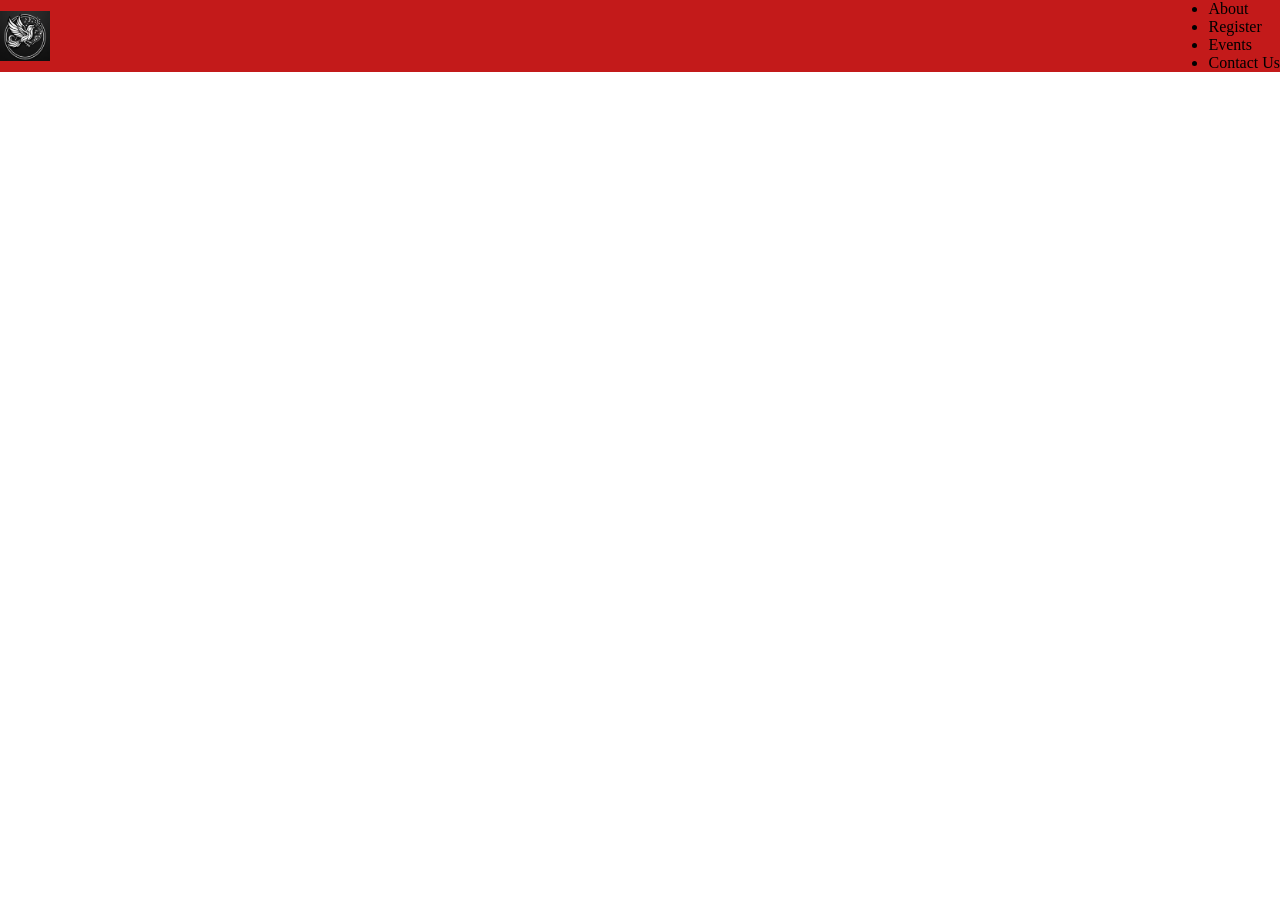
==== Experiment 1/src/index.html @ 6a9afb47 "Init" ====
<!DOCTYPE html>
<html lang="en">
<head>
    <meta charset="UTF-8">
    <meta name="viewport" content="width=device-width, initial-scale=1.0">
    <title>TechNova 2026</title>
    <link rel = "stylesheet" href = "style.css">
</head>
<body>
    <nav>
        <div class = logo>
            <a href = "index.html">
                <img class="logo" src = "logo.png">
            </a>
        </div>
        <ul>
            <li>About</li>
            <li>Register</li>
            <li>Events</li>
            <li>Contact Us</li>
        </ul>
    </nav>
</body>
</html>
---- Experiment 1/src/style.css ----
* {
    margin: 0;
}
nav {
    display: flex;
    justify-content: space-between;
    align-items: center;
    background-color: #c31a1a;
}

.logo {
    height: 50px;
    width: 50px;
}

.li {    

}
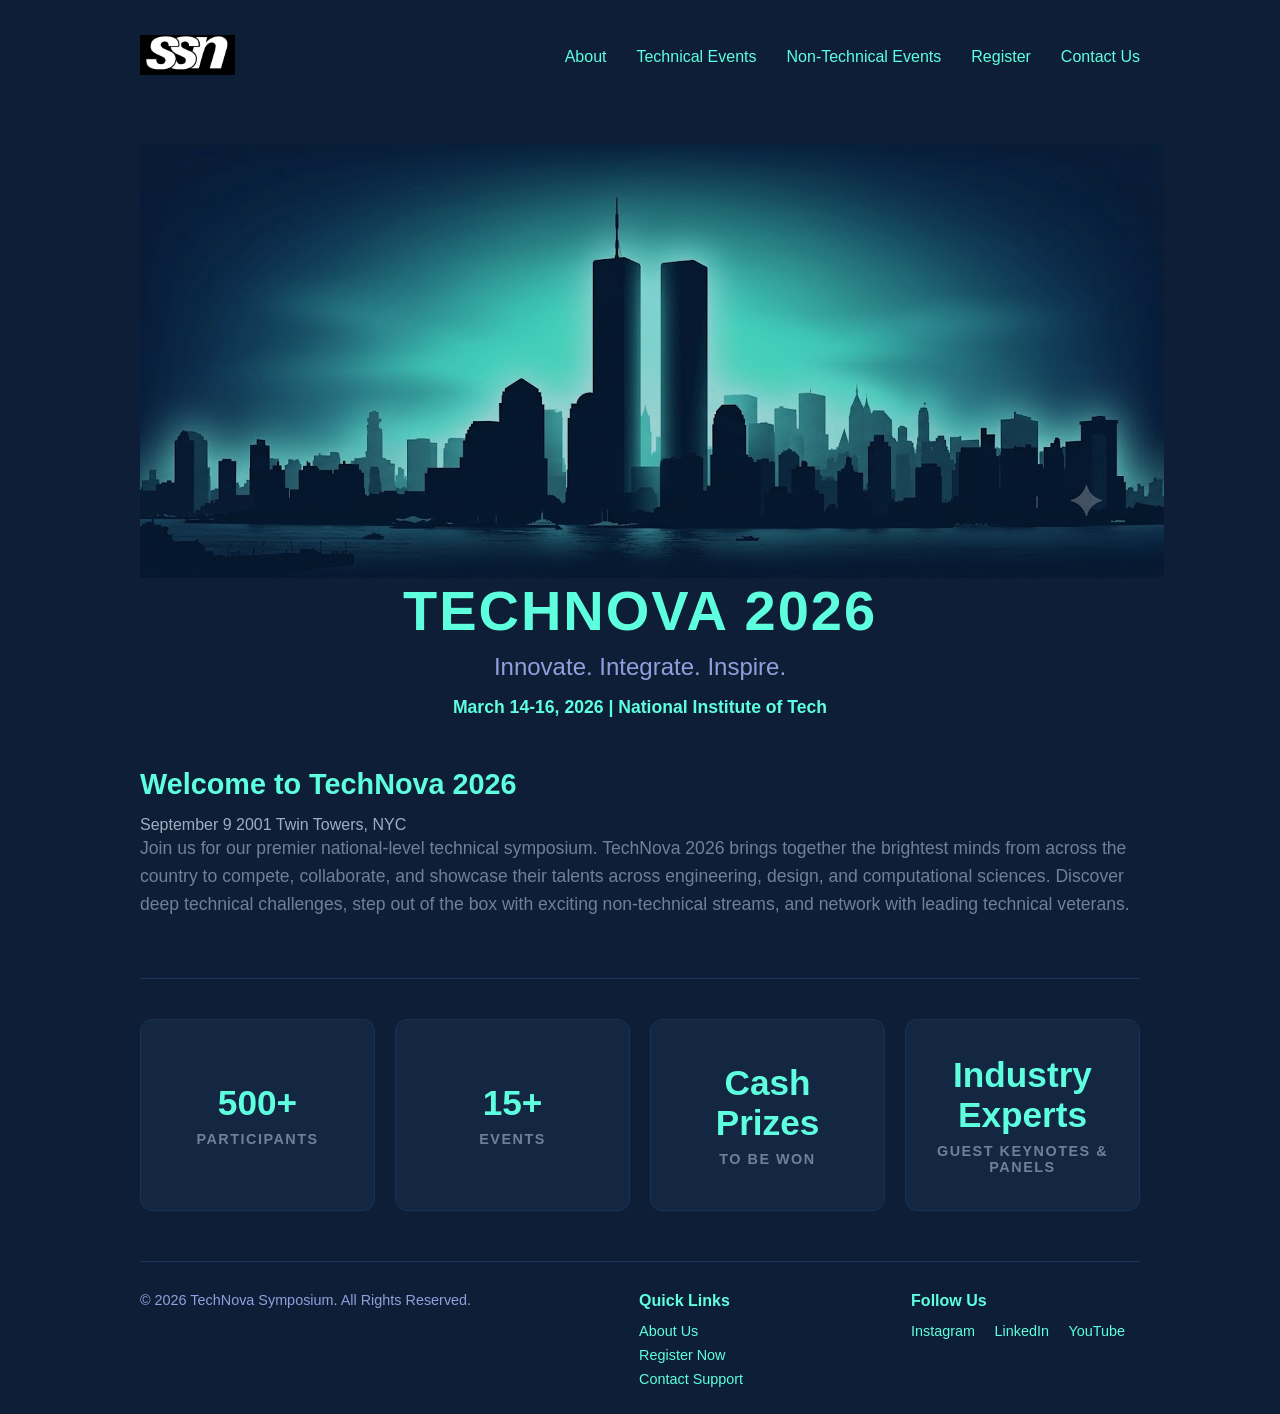
==== commit adc1a715: "Finished 1 and 2" ====
--- a/Experiment 1/src/index.html
+++ b/Experiment 1/src/index.html
@@ -1,24 +1,107 @@
-<!DOCTYPE html>
-<html lang="en">
-<head>
-    <meta charset="UTF-8">
-    <meta name="viewport" content="width=device-width, initial-scale=1.0">
-    <title>TechNova 2026</title>
-    <link rel = "stylesheet" href = "style.css">
-</head>
-<body>
-    <nav>
-        <div class = logo>
-            <a href = "index.html">
-                <img class="logo" src = "logo.png">
-            </a>
-        </div>
-        <ul>
-            <li>About</li>
-            <li>Register</li>
-            <li>Events</li>
-            <li>Contact Us</li>
-        </ul>
-    </nav>
-</body>
-</html>+    <!DOCTYPE html>
+    <html lang="en">
+    <head>
+        <meta charset="UTF-8">
+        <meta name="viewport" content="width=device-width, initial-scale=1.0">
+        <title>TechNova 2026</title>
+        <link rel="stylesheet" href = "style.css">
+    </head>
+    <body>
+        <header class="index-header">
+            <nav class="navabar" id="Index-navbar">
+                <div class="nav-logo">
+                    <img src="logo.png" alt="">
+                </div>
+
+                <div class = "nav-quicklinks">
+                    <ul>
+                        <li><a href="about.html" >About</a></li>
+                        <li><a href="technical.html">Technical Events</a></li>
+                        <li><a href="nontechnical.html">Non-Technical Events</a></li>
+                        <li><a href="register.html">Register</a></li>
+                        <li><a href="contact.html">Contact Us</a></li>
+                    </ul>
+                </div>
+            </nav>
+        </header>
+
+        <main>
+            <section class="hero-section">
+                <img src= "banner.png">
+                    <div>
+                        <h1>
+                            <center>TechNova 2026</center>
+                        </h1>
+                        <h2>
+                            <center>Innovate. Integrate. Inspire.</center>
+                        </h2>
+                        <h3>
+                            <center> <sub>March 14-16, 2026 | National Institute of Tech</sub> </center>
+                        </h3>
+                    </div>
+                </div>
+            </section>
+
+            <section class="index-details">
+                <div>
+                    <h2>
+                        Welcome to TechNova 2026
+                    </h2>
+                    <strong>Date: </strong> September 9 2001
+                    <strong>Venue: </strong> Twin Towers, NYC
+                    <p>
+                        Join us for our premier national-level technical symposium. TechNova 2026 brings together the brightest minds from across the country to compete, collaborate, and showcase their talents across engineering, design, and computational sciences. Discover deep technical challenges, step out of the box with exciting non-technical streams, and network with leading technical veterans.
+                    </p>
+                </div>
+            </section>
+
+            <section class="Index-highlights">
+                <div>
+                    <center>
+                        <h2>Symposium Highlights</h2>
+                    </center>
+                </div>
+                <div>
+                    <div class="Highlight Card">
+                        <h3>500+</h3>
+                        <p>Participants</p>
+                    </div>
+                    <div class="Highlight Card">
+                        <h3>15+</h3>
+                        <p>Events</p>
+                    </div>
+                    <div class="Highlight Card">
+                        <h3>Cash Prizes</h3>
+                        <p>To Be Won</p>
+                    </div>
+                    <div class="Highlight Card">
+                        <h3>Industry Experts</h3>
+                        <p>Guest Keynotes & Panels</p>
+                    </div>
+                </div>
+            </section>
+        </main>
+        
+        <footer class="index-footer">
+            <div>
+                <div>
+                    <p>&copy; 2026 TechNova Symposium. All Rights Reserved.</p>
+                </div>
+                <div>
+                    <h4>Quick Links</h4>
+                    <ul>
+                        <li><a href="about.html">About Us</a></li>
+                        <li><a href="register.html">Register Now</a></li>
+                        <li><a href="contact.html">Contact Support</a></li>
+                    </ul>
+                </div>
+                <div>
+                    <h4>Follow Us</h4>
+                    <a href="https://instagram.com" target="_blank" class="social-link">Instagram</a>
+                    <a href="https://linkedin.com" target="_blank" class="social-link">LinkedIn</a>
+                    <a href="https://youtube.com" target="_blank" class="social-link">YouTube</a>
+                </div>
+            </div>
+        </footer>
+    </body>
+    </html>
--- a/Experiment 1/src/style.css
+++ b/Experiment 1/src/style.css
@@ -1,18 +1,362 @@
 * {
     margin: 0;
-}
-nav {
+    padding: 0;
+    box-sizing: border-box;
+}
+
+body {
+    background-color: #0d1e36; 
+    color: #a0aec0; 
+    font-family: 'Segoe UI', Tahoma, Geneva, Verdana, sans-serif;
+    padding: 20px 40px;
+    display: flex;
+    flex-direction: column;
+    align-items: center;
+    min-height: 100vh;
+}
+
+main {
+    width: 100%;
+    max-width: 1000px;
+}
+
+.index-header {
+    width: 100%;
+    max-width: 1000px;
+    margin-bottom: 50px;
+}
+
+.navabar {
+    display: flex;
+    justify-content: space-between; 
+    align-items: center;
+    padding: 15px 0;
+}
+
+.nav-logo img {
+    height: 40px;
+    width: auto;
+}
+
+.nav-quicklinks ul {
+    display: flex;
+    list-style: none;
+    gap: 30px;
+}
+
+.nav-quicklinks ul li a {
+    color: #5effde; 
+    text-decoration: none;
+    font-size: 1rem;
+    font-weight: 500;
+    transition: opacity 0.2s ease-in-out;
+}
+
+.nav-quicklinks ul li a:hover {
+    opacity: 0.8;
+}
+
+.hero-section {
+    text-align: center;
+    margin-bottom: 50px;
+}
+
+
+.hero-section > img {
+    opacity: 80%;
+    display: flex;
+}
+
+
+.hero-section h1 {
+    color: #5effde;
+    font-size: 3.5rem;
+    font-weight: 900;
+    text-transform: uppercase;
+    letter-spacing: 2px;
+    margin-bottom: 10px;
+}
+
+
+.hero-section h2 {
+    color: #8fa0dd;
+    font-size: 1.5rem;
+    font-weight: 400;
+    margin-bottom: 15px;
+}
+
+
+.hero-section h3 sub {
+    font-size: 1.1rem;
+    color: #5effde;
+    vertical-align: baseline;
+}
+
+.Index-highlights {
+    border-top: 1px solid #1a365d;
+    padding-top: 40px;
+    margin-bottom: 50px;
+}
+
+
+.Index-highlights > div:first-of-type {
+    display: none;
+}
+
+
+.Index-highlights > div:nth-of-type(2) {
+    display: grid;
+    grid-template-columns: repeat(auto-fit, minmax(220px, 1fr));
+    gap: 20px;
+}
+
+
+.Card {
+    background-color: #132743;
+    border: 1px solid #1a3152;
+    border-radius: 12px;
+    padding: 35px 20px;
+    text-align: center;
+    display: flex;
+    flex-direction: column;
+    justify-content: center;
+    align-items: center;
+    min-height: 160px;
+}
+
+
+.Index-highlights > div :hover{
+    border: 1.5px solid #48bb78; 
+    box-shadow: 0 0 15px rgba(72, 187, 120, 0.1);
+}
+
+
+.Card h3 {
+    color: #5effde;
+    font-size: 2.2rem;
+    font-weight: 700;
+    margin-bottom: 8px;
+}
+
+/* Event pages */
+.events-grid {
+    display: grid;
+    grid-template-columns: repeat(auto-fit, minmax(280px, 1fr));
+    gap: 20px;
+    margin-top: 20px;
+}
+.event-card {
+    background-color: #132743;
+    border: 1px solid #1a3152;
+    border-radius: 10px;
+    padding: 18px;
+    display: flex;
+    gap: 12px;
+    align-items: flex-start;
+}
+.event-image img {
+    width: 120px;
+    height: 80px;
+    object-fit: cover;
+    border-radius: 6px;
+    border: 1px solid #1f3a5a;
+}
+.event-details h3 {
+    color: #5effde;
+    margin-bottom: 6px;
+}
+.event-details p {
+    color: #c2cfe0;
+    font-size: 0.95rem;
+    margin-bottom: 8px;
+}
+.event-details .rules,
+.event-details .prizes,
+.event-details .fee {
+    color: #9fb0cf;
+    font-size: 0.9rem;
+}
+
+/* Schedule table */
+.schedule-table {
+    width: 100%;
+    border-collapse: collapse;
+    margin-top: 20px;
+}
+.schedule-table th,
+.schedule-table td {
+    border: 1px solid #1a3152;
+    padding: 12px 10px;
+    text-align: left;
+    color: #c6d4ee;
+}
+.schedule-table th {
+    background-color: #12263f;
+    color: #5effde;
+}
+
+/* Registration form */
+.register-form {
+    background-color: #132743;
+    border: 1px solid #1a3152;
+    padding: 20px;
+    border-radius: 10px;
+}
+.form-group {
+    margin-bottom: 12px;
+}
+.form-group label {
+    display: block;
+    color: #8fa0dd;
+    margin-bottom: 6px;
+}
+.form-group input,
+.form-group select,
+.form-group textarea {
+    width: 100%;
+    padding: 8px 10px;
+    border-radius: 6px;
+    border: 1px solid #243b5a;
+    background-color: #071427;
+    color: #cfe3ff;
+}
+.form-actions {
+    display: flex;
+    gap: 10px;
+    margin-top: 10px;
+}
+.btn {
+    padding: 10px 14px;
+    border-radius: 8px;
+    border: none;
+    cursor: pointer;
+    font-weight: 600;
+}
+.btn-primary {
+    background-color: #5effde;
+    color: #04202a;
+}
+.btn-secondary {
+    background-color: transparent;
+    color: #5effde;
+    border: 1px solid #2a526e;
+}
+
+/* Contact */
+.contact-section {
+    display: grid;
+    grid-template-columns: 1fr 320px;
+    gap: 20px;
+    margin-top: 20px;
+}
+.coordinators ul {
+    list-style: none;
+    color: #cfe3ff;
+}
+.location-image img {
+    width: 100%;
+    border-radius: 8px;
+    border: 1px solid #1a3152;
+}
+
+@media (max-width: 720px) {
+    .contact-section { grid-template-columns: 1fr; }
+    .nav-quicklinks ul { gap: 12px; }
+}
+
+.Card p {
+    color: #718096;
+    font-size: 0.9rem;
+    text-transform: uppercase;
+    letter-spacing: 1.5px;
+    font-weight: 600;
+}
+
+
+.index-details {
+    margin-top: 25px;
+    margin-bottom: 60px;
+}
+
+
+.index-details strong {
+    display: none;
+}
+
+
+.index-details h2 {
+    color: #5effde;
+    font-size: 1.8rem;
+    font-weight: 700;
+    margin-bottom: 15px;
+}
+
+
+.index-details p {
+    font-size: 1.1rem;
+    line-height: 1.6;
+    color: #718096;
+}
+
+.index-footer {
+    width: 100%;
+    max-width: 1000px;
+    border-top: 1px solid #1a365d;
+    padding-top: 30px;
+    margin-top: auto;
+}
+
+.index-footer > div {
     display: flex;
     justify-content: space-between;
-    align-items: center;
-    background-color: #c31a1a;
-}
-
-.logo {
-    height: 50px;
-    width: 50px;
-}
-
-.li {    
-
+    flex-wrap: wrap;
+    gap: 30px;
+}
+
+
+.index-footer h4 {
+    color: #5effde;
+    margin-bottom: 12px;
+    font-size: 1rem;
+}
+
+.index-footer ul {
+    list-style: none;
+}
+
+.index-footer ul li {
+    margin-bottom: 6px;
+}
+
+.index-footer p {
+    color: #8fa0dd; 
+    font-size: 0.9rem;
+}
+
+.index-footer a {
+    color: #5effde;
+    text-decoration: none;
+    font-size: 0.9rem;
+    transition: opacity 0.2s;
+}
+
+.index-footer a:hover {
+    opacity: 0.8;
+}
+
+.index-footer .social-link {
+    display: inline-block;
+    margin-right: 15px;
+}
+
+.about-main h1{
+    color: #5effde;
+}
+    
+
+.card h2 {
+    color: #5effde;
+}
+.card ul li {
+    list-style-type: square;
 }
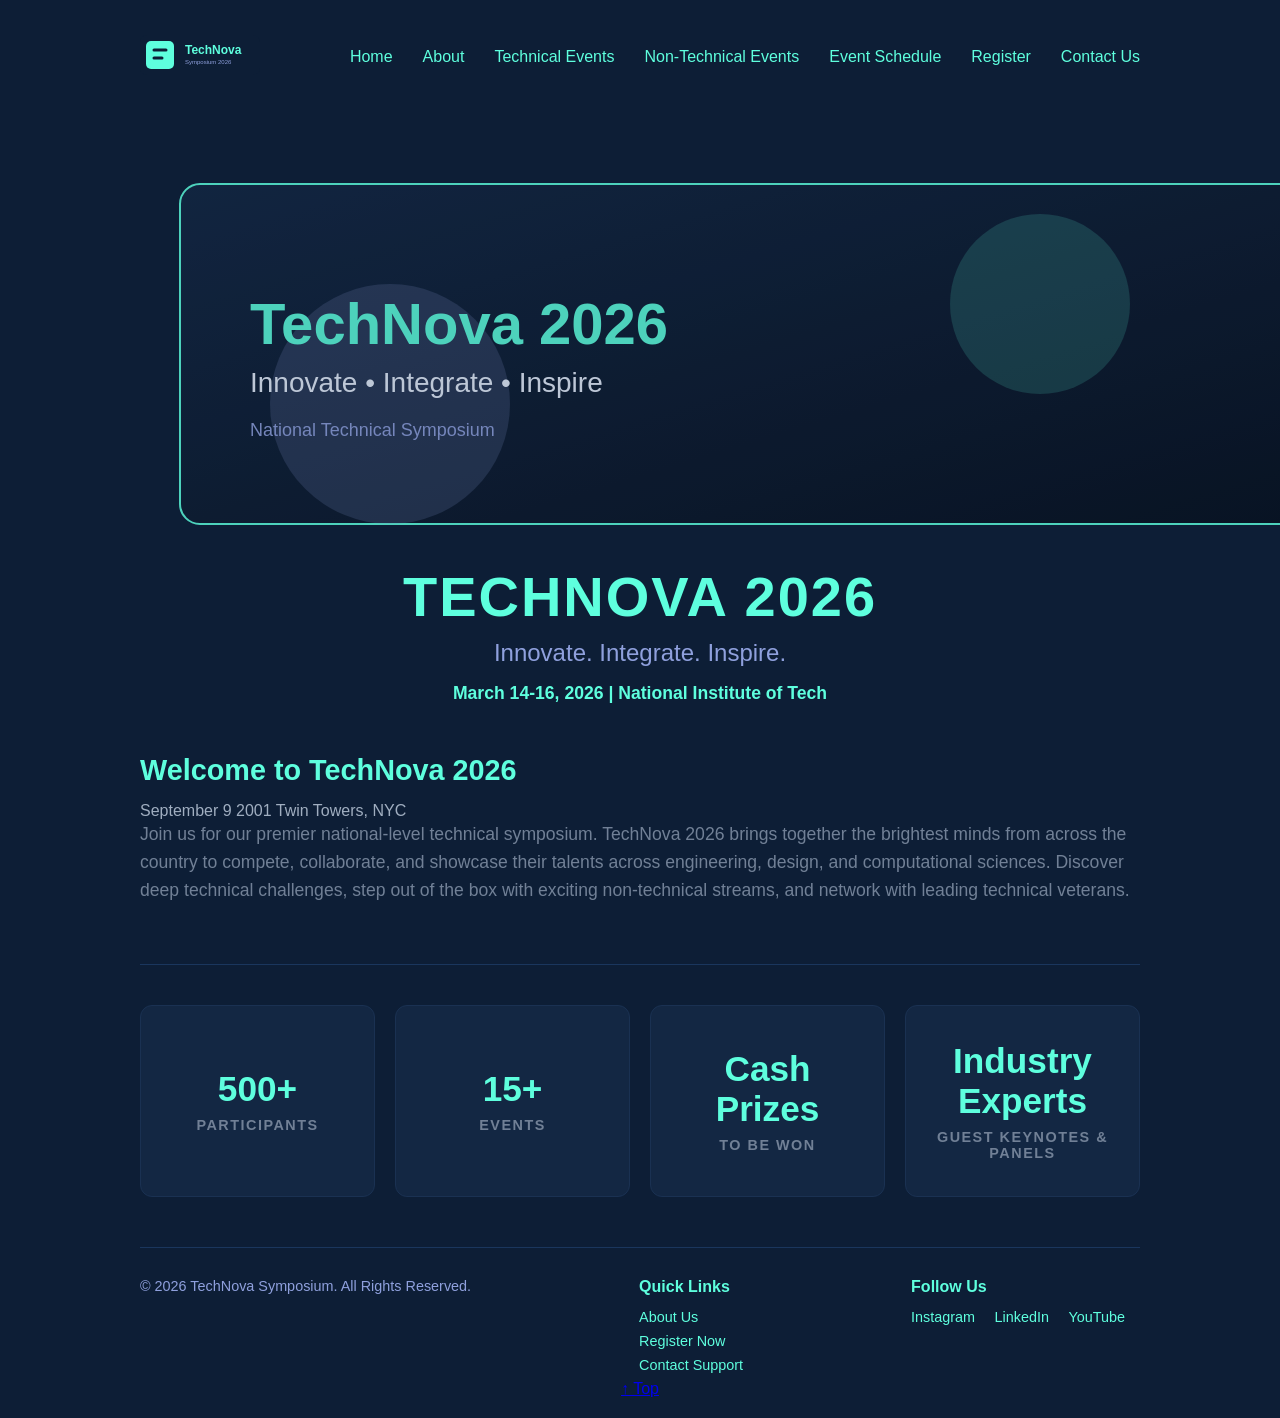
==== commit 53fc55a0: "requirements" ====
--- a/Experiment 1/src/index.html
+++ b/Experiment 1/src/index.html
@@ -6,18 +6,20 @@
         <title>TechNova 2026</title>
         <link rel="stylesheet" href = "style.css">
     </head>
-    <body>
+    <body id="top">
         <header class="index-header">
             <nav class="navabar" id="Index-navbar">
                 <div class="nav-logo">
-                    <img src="logo.png" alt="">
+                    <a href="index.html"><img src="logo.svg" alt="TechNova logo"></a>
                 </div>
 
                 <div class = "nav-quicklinks">
                     <ul>
-                        <li><a href="about.html" >About</a></li>
+                        <li><a href="index.html" class="active">Home</a></li>
+                        <li><a href="about.html">About</a></li>
                         <li><a href="technical.html">Technical Events</a></li>
                         <li><a href="nontechnical.html">Non-Technical Events</a></li>
+                        <li><a href="schedule.html">Event Schedule</a></li>
                         <li><a href="register.html">Register</a></li>
                         <li><a href="contact.html">Contact Us</a></li>
                     </ul>
@@ -27,7 +29,7 @@
 
         <main>
             <section class="hero-section">
-                <img src= "banner.png">
+                <img src="banner.svg" alt="TechNova banner">
                     <div>
                         <h1>
                             <center>TechNova 2026</center>
@@ -82,7 +84,7 @@
             </section>
         </main>
         
-        <footer class="index-footer">
+        <footer class="index-footer site-footer">
             <div>
                 <div>
                     <p>&copy; 2026 TechNova Symposium. All Rights Reserved.</p>
@@ -103,5 +105,6 @@
                 </div>
             </div>
         </footer>
+        <a href="#top" class="back-to-top">↑ Top</a>
     </body>
     </html>
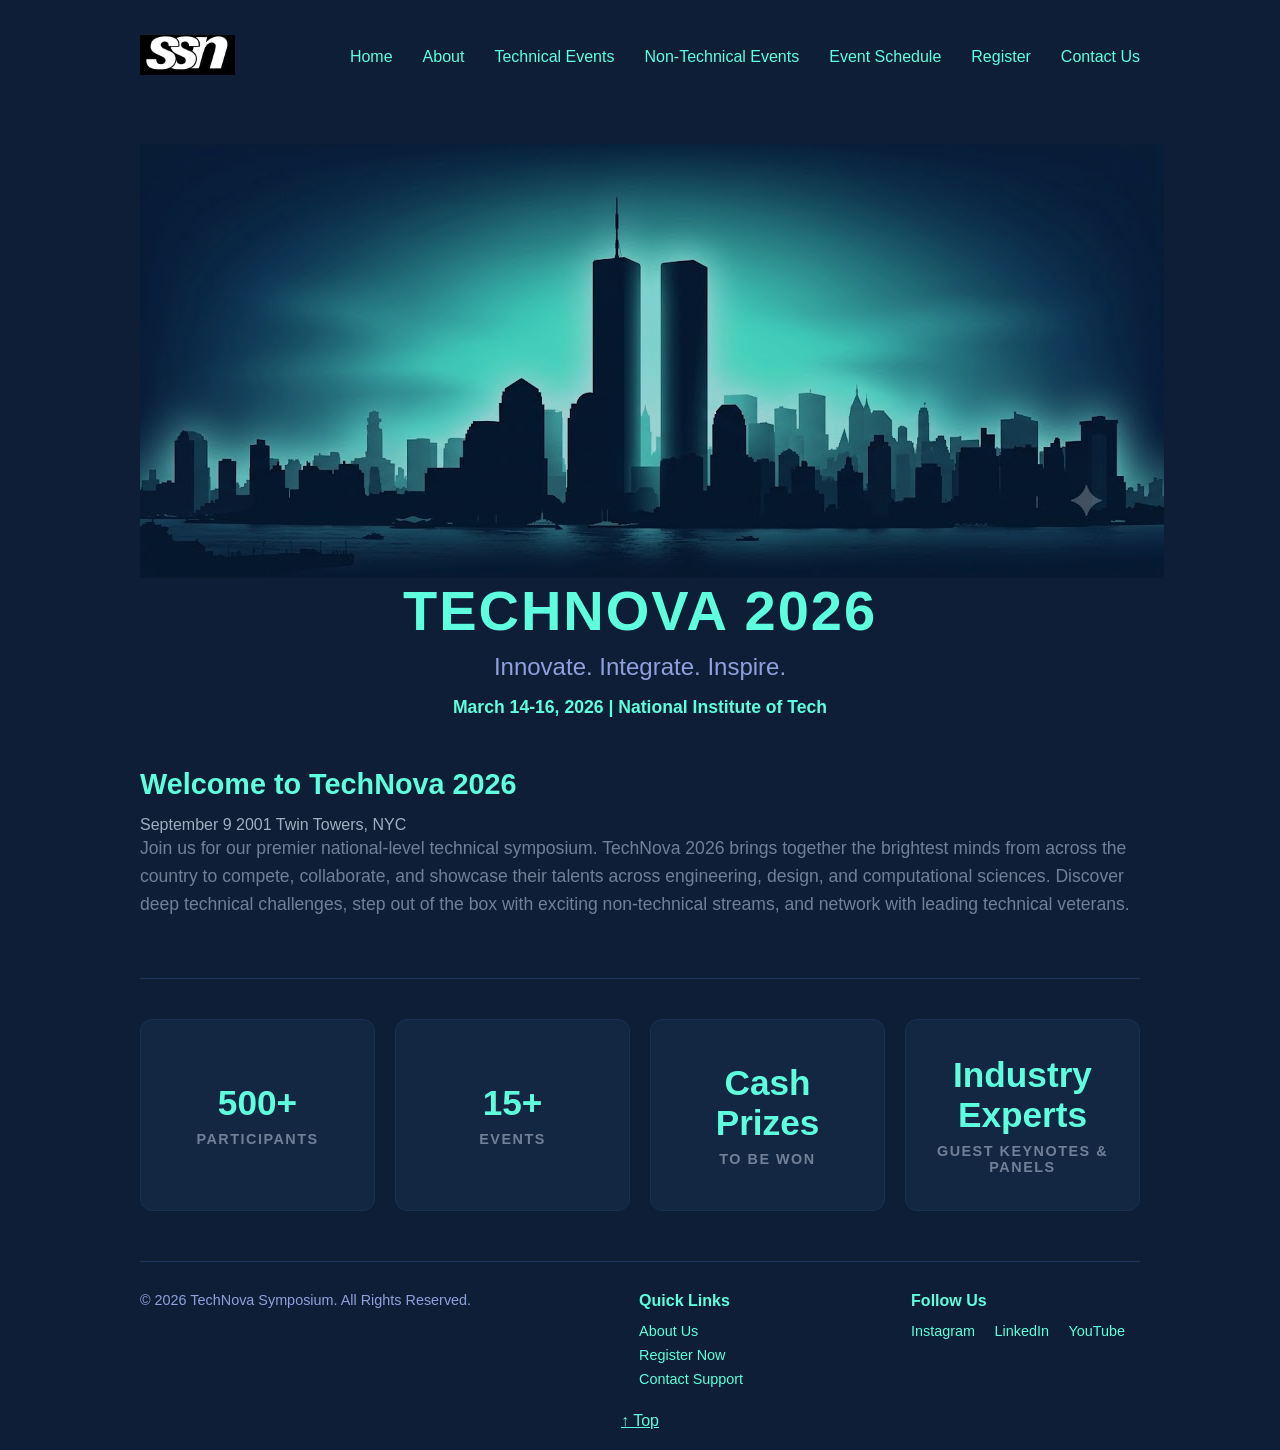
==== commit 03723b4e: "fixes" ====
--- a/Experiment 1/src/index.html
+++ b/Experiment 1/src/index.html
@@ -10,7 +10,7 @@
         <header class="index-header">
             <nav class="navabar" id="Index-navbar">
                 <div class="nav-logo">
-                    <a href="index.html"><img src="logo.svg" alt="TechNova logo"></a>
+                    <a href="index.html"><img src="logo.png" alt="TechNova logo"></a>
                 </div>
 
                 <div class = "nav-quicklinks">
@@ -29,7 +29,7 @@
 
         <main>
             <section class="hero-section">
-                <img src="banner.svg" alt="TechNova banner">
+                <img src="banner.png" alt="TechNova banner">
                     <div>
                         <h1>
                             <center>TechNova 2026</center>
@@ -105,6 +105,7 @@
                 </div>
             </div>
         </footer>
+        <br>
         <a href="#top" class="back-to-top">↑ Top</a>
     </body>
     </html>
--- a/Experiment 1/src/style.css
+++ b/Experiment 1/src/style.css
@@ -359,4 +359,45 @@
 }
 .card ul li {
     list-style-type: square;
+}
+
+.back-to-top {
+    color: #5effde;
+}
+
+@media (max-width: 768px) {
+    body {
+        padding: 20px 15px;
+    }
+
+    .navabar {
+        flex-direction: column;
+        gap: 20px;
+        text-align: center;
+    }
+
+    .nav-quicklinks ul {
+        flex-direction: column;
+        gap: 15px;
+        align-items: center;
+    }
+
+    .hero-section h1 {
+        font-size: 2.5rem;
+    }
+
+    .hero-section h2 {
+        font-size: 1.2rem;
+    }
+
+    .index-footer > div {
+        flex-direction: column;
+        align-items: center;
+        text-align: center;
+        gap: 25px;
+    }
+
+    .index-footer .social-link {
+        margin: 0 8px;
+    }
 }
